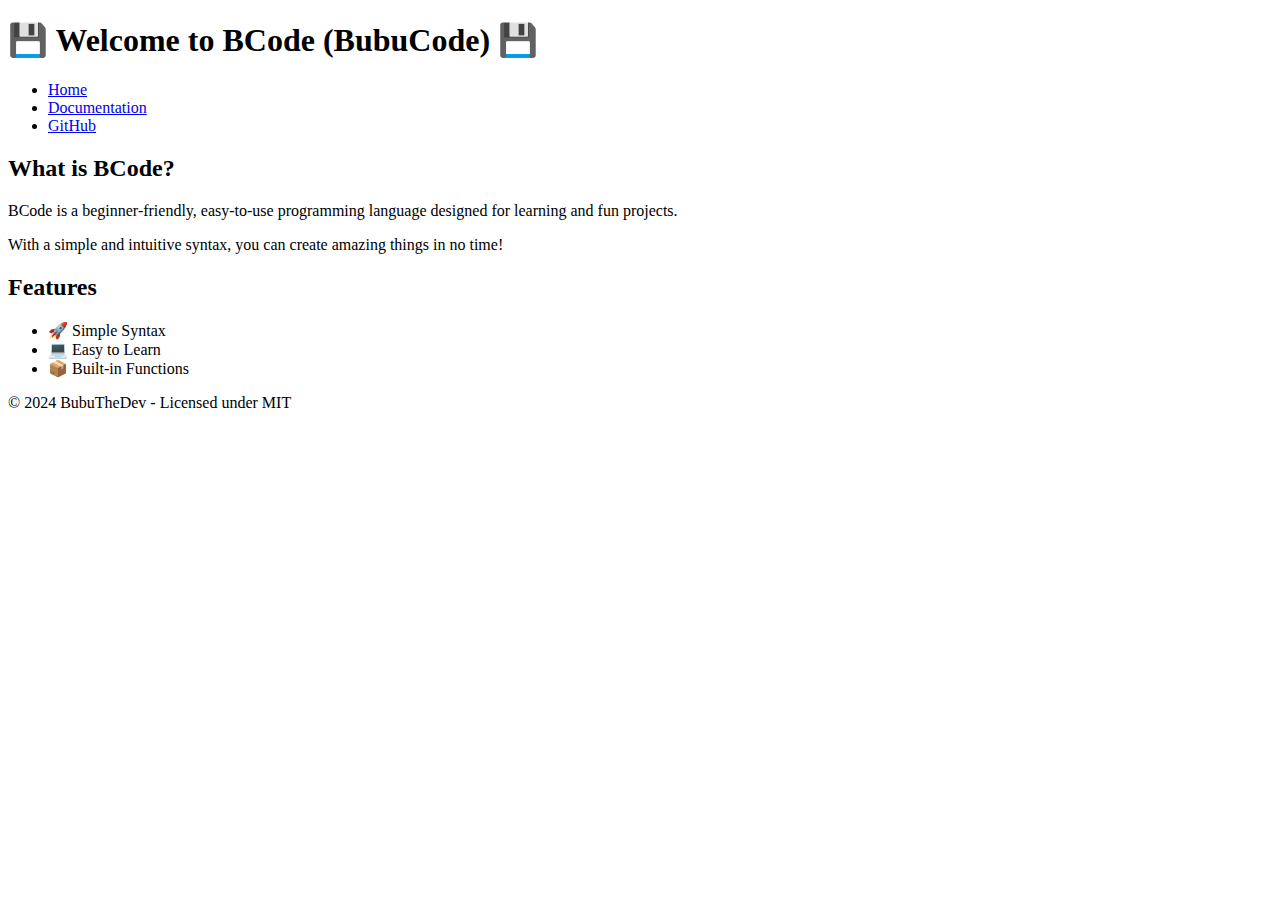
==== index.html @ f6ea5a77 "Update index.html" ====
<!DOCTYPE html>
<html lang="en">
<head>
  <meta charset="UTF-8">
  <meta name="viewport" content="width=device-width, initial-scale=1.0">
  <title>BCode - Retro Programming Language</title>
  <link rel="stylesheet" href="style.css">
</head>
<body>
  <div class="container">
    <header>
      <h1>💾 Welcome to BCode (BubuCode) 💾</h1>
      <nav>
        <ul>
          <li><a href="index.html">Home</a></li>
          <li><a href="documentation.html">Documentation</a></li>
          <li><a href="#">GitHub</a></li>
        </ul>
      </nav>
    </header>
    <main>
      <section class="intro">
        <h2>What is BCode?</h2>
        <p>BCode is a beginner-friendly, easy-to-use programming language designed for learning and fun projects.</p>
        <p>With a simple and intuitive syntax, you can create amazing things in no time!</p>
      </section>
      <section class="features">
        <h2>Features</h2>
        <ul>
          <li>🚀 Simple Syntax</li>
          <li>💻 Easy to Learn</li>
          <li>📦 Built-in Functions</li>
        </ul>
      </section>
    </main>
    <footer>
      <p>© 2024 BubuTheDev - Licensed under MIT</p>
    </footer>
  </div>
</body>
</html>
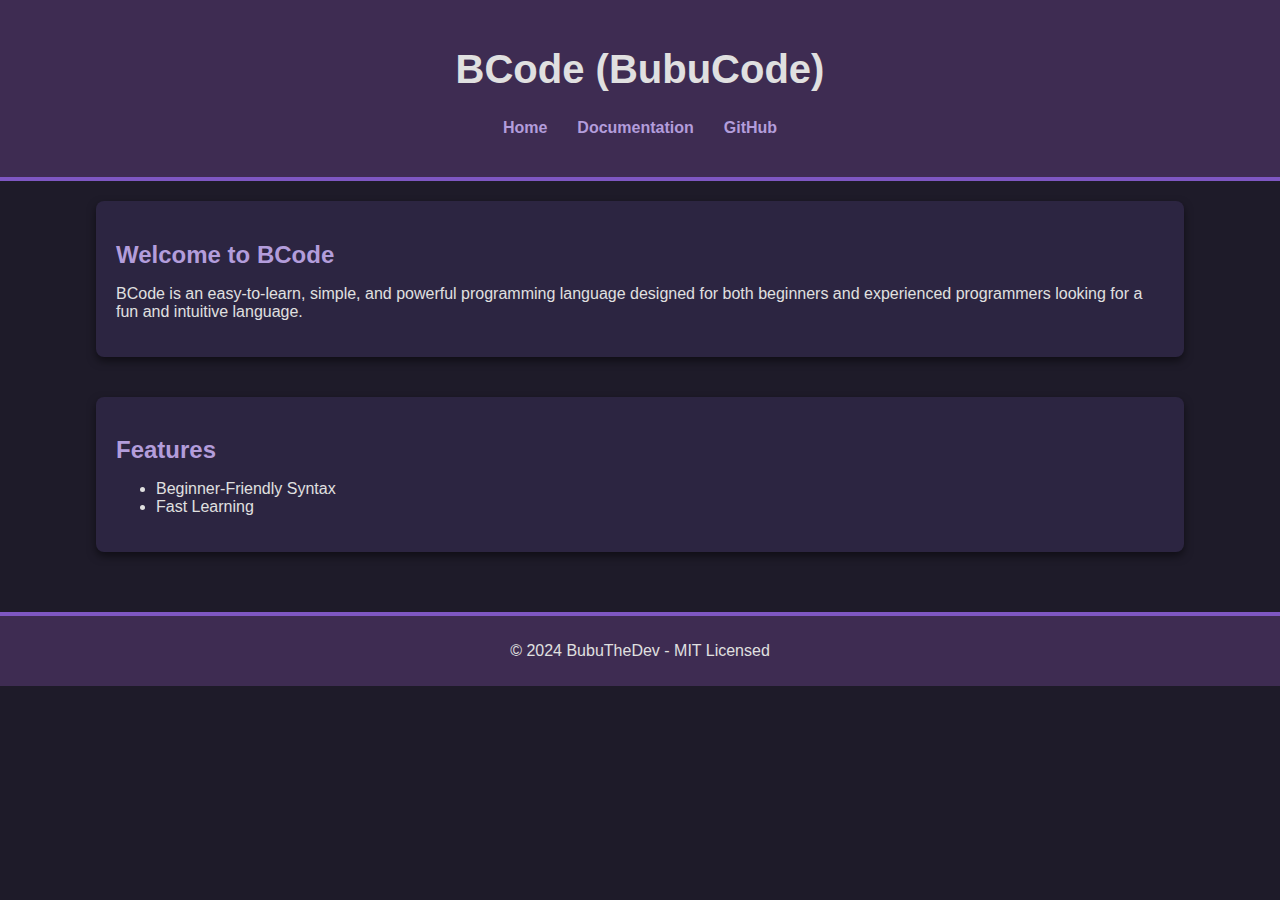
==== commit a9cca6d4: "Update index.html" ====
--- a/index.html
+++ b/index.html
@@ -1,41 +1,103 @@
 <!DOCTYPE html>
 <html lang="en">
 <head>
-  <meta charset="UTF-8">
-  <meta name="viewport" content="width=device-width, initial-scale=1.0">
-  <title>BCode - Retro Programming Language</title>
-  <link rel="stylesheet" href="style.css">
+<meta charset="UTF-8">
+<meta name="viewport" content="width=device-width, initial-scale=1.0">
+<title>BCode - Home</title>
+<style>
+  body {
+    background-color: #1e1b29;
+    color: #e0e0e0;
+    font-family: Arial, sans-serif;
+    margin: 0;
+    padding: 0;
+  }
+
+  header {
+    background-color: #3e2c52;
+    padding: 20px;
+    text-align: center;
+    border-bottom: 4px solid #7e57c2;
+  }
+
+  header h1 {
+    color: #e0e0e0;
+    font-size: 2.5em;
+  }
+
+  nav {
+    margin: 20px 0;
+    display: flex;
+    justify-content: center;
+  }
+
+  nav a {
+    color: #b39ddb;
+    text-decoration: none;
+    margin: 0 15px;
+    font-weight: bold;
+  }
+
+  nav a:hover {
+    color: #7e57c2;
+  }
+
+  .container {
+    width: 85%;
+    max-width: 1200px;
+    margin: 0 auto;
+    padding: 20px;
+  }
+
+  .section {
+    margin-bottom: 40px;
+    background-color: #2c2541;
+    padding: 20px;
+    border-radius: 8px;
+    box-shadow: 0 4px 8px rgba(0, 0, 0, 0.5);
+  }
+
+  .section h2 {
+    color: #b39ddb;
+    margin-bottom: 10px;
+  }
+
+  footer {
+    background-color: #3e2c52;
+    padding: 10px;
+    text-align: center;
+    color: #e0e0e0;
+    border-top: 4px solid #7e57c2;
+  }
+</style>
 </head>
 <body>
-  <div class="container">
-    <header>
-      <h1>💾 Welcome to BCode (BubuCode) 💾</h1>
-      <nav>
-        <ul>
-          <li><a href="index.html">Home</a></li>
-          <li><a href="documentation.html">Documentation</a></li>
-          <li><a href="#">GitHub</a></li>
-        </ul>
-      </nav>
-    </header>
-    <main>
-      <section class="intro">
-        <h2>What is BCode?</h2>
-        <p>BCode is a beginner-friendly, easy-to-use programming language designed for learning and fun projects.</p>
-        <p>With a simple and intuitive syntax, you can create amazing things in no time!</p>
-      </section>
-      <section class="features">
-        <h2>Features</h2>
-        <ul>
-          <li>🚀 Simple Syntax</li>
-          <li>💻 Easy to Learn</li>
-          <li>📦 Built-in Functions</li>
-        </ul>
-      </section>
-    </main>
-    <footer>
-      <p>© 2024 BubuTheDev - Licensed under MIT</p>
-    </footer>
+<header>
+  <h1>BCode (BubuCode)</h1>
+  <nav>
+    <a href="index.html">Home</a>
+    <a href="documentation.html">Documentation</a>
+    <a href="#">GitHub</a>
+  </nav>
+</header>
+
+<div class="container">
+  <div class="section">
+    <h2>Welcome to BCode</h2>
+    <p>BCode is an easy-to-learn, simple, and powerful programming language designed for both beginners and experienced programmers looking for a fun and intuitive language.</p>
   </div>
+
+  <div class="section">
+    <h2>Features</h2>
+    <ul>
+      <li>Beginner-Friendly Syntax</li>
+      <li>Fast Learning</li>
+    </ul>
+  </div>
+</div>
+
+<footer>
+  <p>© 2024 BubuTheDev - MIT Licensed</p>
+</footer>
 </body>
 </html>
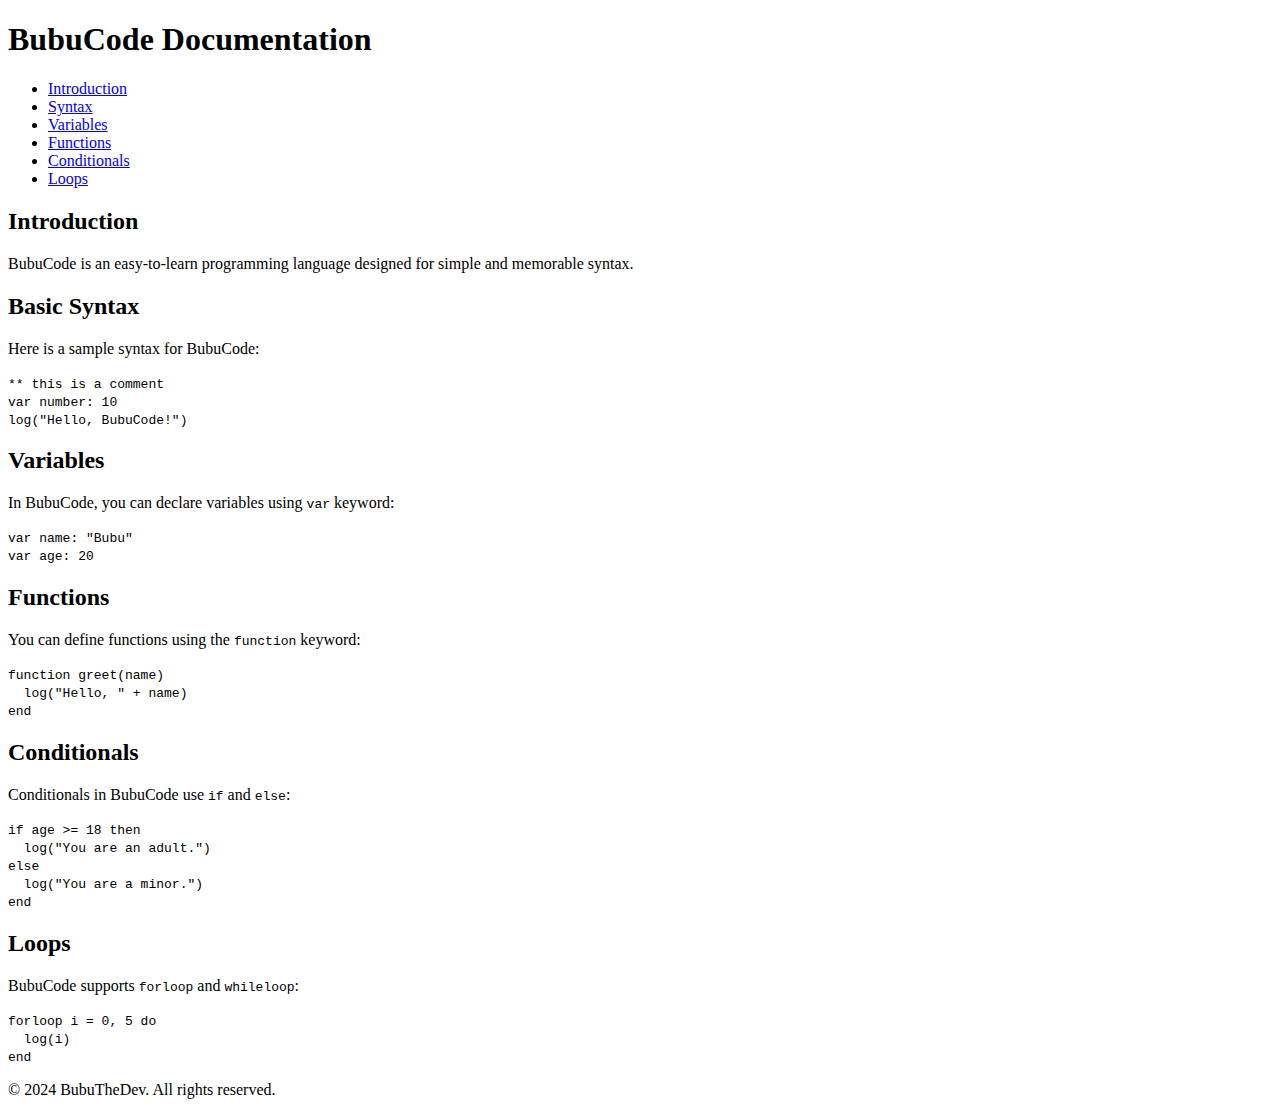
==== commit a0dc9738: "Update index.html" ====
--- a/index.html
+++ b/index.html
@@ -3,101 +3,85 @@
 <head>
 <meta charset="UTF-8">
 <meta name="viewport" content="width=device-width, initial-scale=1.0">
-<title>BCode - Home</title>
-<style>
-  body {
-    background-color: #1e1b29;
-    color: #e0e0e0;
-    font-family: Arial, sans-serif;
-    margin: 0;
-    padding: 0;
-  }
-
-  header {
-    background-color: #3e2c52;
-    padding: 20px;
-    text-align: center;
-    border-bottom: 4px solid #7e57c2;
-  }
-
-  header h1 {
-    color: #e0e0e0;
-    font-size: 2.5em;
-  }
-
-  nav {
-    margin: 20px 0;
-    display: flex;
-    justify-content: center;
-  }
-
-  nav a {
-    color: #b39ddb;
-    text-decoration: none;
-    margin: 0 15px;
-    font-weight: bold;
-  }
-
-  nav a:hover {
-    color: #7e57c2;
-  }
-
-  .container {
-    width: 85%;
-    max-width: 1200px;
-    margin: 0 auto;
-    padding: 20px;
-  }
-
-  .section {
-    margin-bottom: 40px;
-    background-color: #2c2541;
-    padding: 20px;
-    border-radius: 8px;
-    box-shadow: 0 4px 8px rgba(0, 0, 0, 0.5);
-  }
-
-  .section h2 {
-    color: #b39ddb;
-    margin-bottom: 10px;
-  }
-
-  footer {
-    background-color: #3e2c52;
-    padding: 10px;
-    text-align: center;
-    color: #e0e0e0;
-    border-top: 4px solid #7e57c2;
-  }
-</style>
+<title>BubuCode Documentation</title>
+<link rel="stylesheet" href="styles.css">
 </head>
 <body>
-<header>
-  <h1>BCode (BubuCode)</h1>
+  <header>
+    <h1>BubuCode <span>Documentation</span></h1>
+  </header>
+  
   <nav>
-    <a href="index.html">Home</a>
-    <a href="documentation.html">Documentation</a>
-    <a href="#">GitHub</a>
+    <ul>
+      <li><a href="#intro">Introduction</a></li>
+      <li><a href="#syntax">Syntax</a></li>
+      <li><a href="#variables">Variables</a></li>
+      <li><a href="#functions">Functions</a></li>
+      <li><a href="#conditionals">Conditionals</a></li>
+      <li><a href="#loops">Loops</a></li>
+    </ul>
   </nav>
-</header>
 
-<div class="container">
-  <div class="section">
-    <h2>Welcome to BCode</h2>
-    <p>BCode is an easy-to-learn, simple, and powerful programming language designed for both beginners and experienced programmers looking for a fun and intuitive language.</p>
-  </div>
+  <main>
+    <section id="intro">
+      <h2>Introduction</h2>
+      <p>BubuCode is an easy-to-learn programming language designed for simple and memorable syntax.</p>
+    </section>
 
-  <div class="section">
-    <h2>Features</h2>
-    <ul>
-      <li>Beginner-Friendly Syntax</li>
-      <li>Fast Learning</li>
-    </ul>
-  </div>
-</div>
+    <section id="syntax">
+      <h2>Basic Syntax</h2>
+      <p>Here is a sample syntax for BubuCode:</p>
+      <div class="code-block">
+        <code>** this is a comment<br>
+        var number: 10<br>
+        log("Hello, BubuCode!")</code>
+      </div>
+    </section>
 
-<footer>
-  <p>© 2024 BubuTheDev - MIT Licensed</p>
-</footer>
+    <section id="variables">
+      <h2>Variables</h2>
+      <p>In BubuCode, you can declare variables using <code>var</code> keyword:</p>
+      <div class="code-block">
+        <code>var name: "Bubu"<br>
+        var age: 20</code>
+      </div>
+    </section>
+
+    <section id="functions">
+      <h2>Functions</h2>
+      <p>You can define functions using the <code>function</code> keyword:</p>
+      <div class="code-block">
+        <code>function greet(name)<br>
+          &nbsp;&nbsp;log("Hello, " + name)<br>
+        end</code>
+      </div>
+    </section>
+
+    <section id="conditionals">
+      <h2>Conditionals</h2>
+      <p>Conditionals in BubuCode use <code>if</code> and <code>else</code>:</p>
+      <div class="code-block">
+        <code>if age >= 18 then<br>
+          &nbsp;&nbsp;log("You are an adult.")<br>
+        else<br>
+          &nbsp;&nbsp;log("You are a minor.")<br>
+        end</code>
+      </div>
+    </section>
+
+    <section id="loops">
+      <h2>Loops</h2>
+      <p>BubuCode supports <code>forloop</code> and <code>whileloop</code>:</p>
+      <div class="code-block">
+        <code>forloop i = 0, 5 do<br>
+          &nbsp;&nbsp;log(i)<br>
+        end</code>
+      </div>
+    </section>
+  </main>
+
+  <footer>
+    <p>© 2024 BubuTheDev. All rights reserved.</p>
+  </footer>
 </body>
 </html>
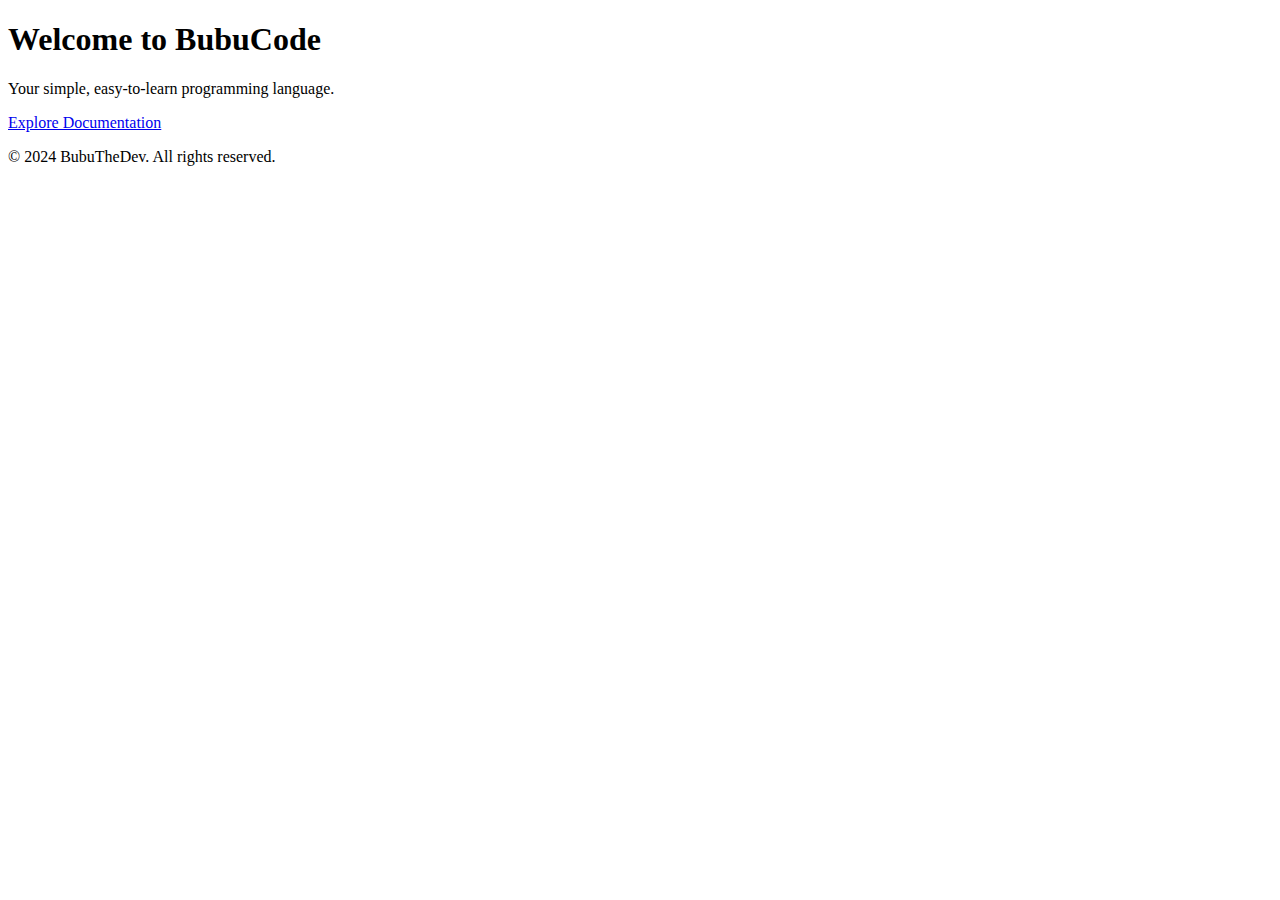
==== commit 90dcffd3: "Update index.html" ====
--- a/index.html
+++ b/index.html
@@ -3,82 +3,15 @@
 <head>
 <meta charset="UTF-8">
 <meta name="viewport" content="width=device-width, initial-scale=1.0">
-<title>BubuCode Documentation</title>
+<title>BubuCode</title>
 <link rel="stylesheet" href="styles.css">
 </head>
 <body>
   <header>
-    <h1>BubuCode <span>Documentation</span></h1>
+    <h1>Welcome to BubuCode</h1>
+    <p>Your simple, easy-to-learn programming language.</p>
+    <a href="docs.html" class="button">Explore Documentation</a>
   </header>
-  
-  <nav>
-    <ul>
-      <li><a href="#intro">Introduction</a></li>
-      <li><a href="#syntax">Syntax</a></li>
-      <li><a href="#variables">Variables</a></li>
-      <li><a href="#functions">Functions</a></li>
-      <li><a href="#conditionals">Conditionals</a></li>
-      <li><a href="#loops">Loops</a></li>
-    </ul>
-  </nav>
-
-  <main>
-    <section id="intro">
-      <h2>Introduction</h2>
-      <p>BubuCode is an easy-to-learn programming language designed for simple and memorable syntax.</p>
-    </section>
-
-    <section id="syntax">
-      <h2>Basic Syntax</h2>
-      <p>Here is a sample syntax for BubuCode:</p>
-      <div class="code-block">
-        <code>** this is a comment<br>
-        var number: 10<br>
-        log("Hello, BubuCode!")</code>
-      </div>
-    </section>
-
-    <section id="variables">
-      <h2>Variables</h2>
-      <p>In BubuCode, you can declare variables using <code>var</code> keyword:</p>
-      <div class="code-block">
-        <code>var name: "Bubu"<br>
-        var age: 20</code>
-      </div>
-    </section>
-
-    <section id="functions">
-      <h2>Functions</h2>
-      <p>You can define functions using the <code>function</code> keyword:</p>
-      <div class="code-block">
-        <code>function greet(name)<br>
-          &nbsp;&nbsp;log("Hello, " + name)<br>
-        end</code>
-      </div>
-    </section>
-
-    <section id="conditionals">
-      <h2>Conditionals</h2>
-      <p>Conditionals in BubuCode use <code>if</code> and <code>else</code>:</p>
-      <div class="code-block">
-        <code>if age >= 18 then<br>
-          &nbsp;&nbsp;log("You are an adult.")<br>
-        else<br>
-          &nbsp;&nbsp;log("You are a minor.")<br>
-        end</code>
-      </div>
-    </section>
-
-    <section id="loops">
-      <h2>Loops</h2>
-      <p>BubuCode supports <code>forloop</code> and <code>whileloop</code>:</p>
-      <div class="code-block">
-        <code>forloop i = 0, 5 do<br>
-          &nbsp;&nbsp;log(i)<br>
-        end</code>
-      </div>
-    </section>
-  </main>
 
   <footer>
     <p>© 2024 BubuTheDev. All rights reserved.</p>
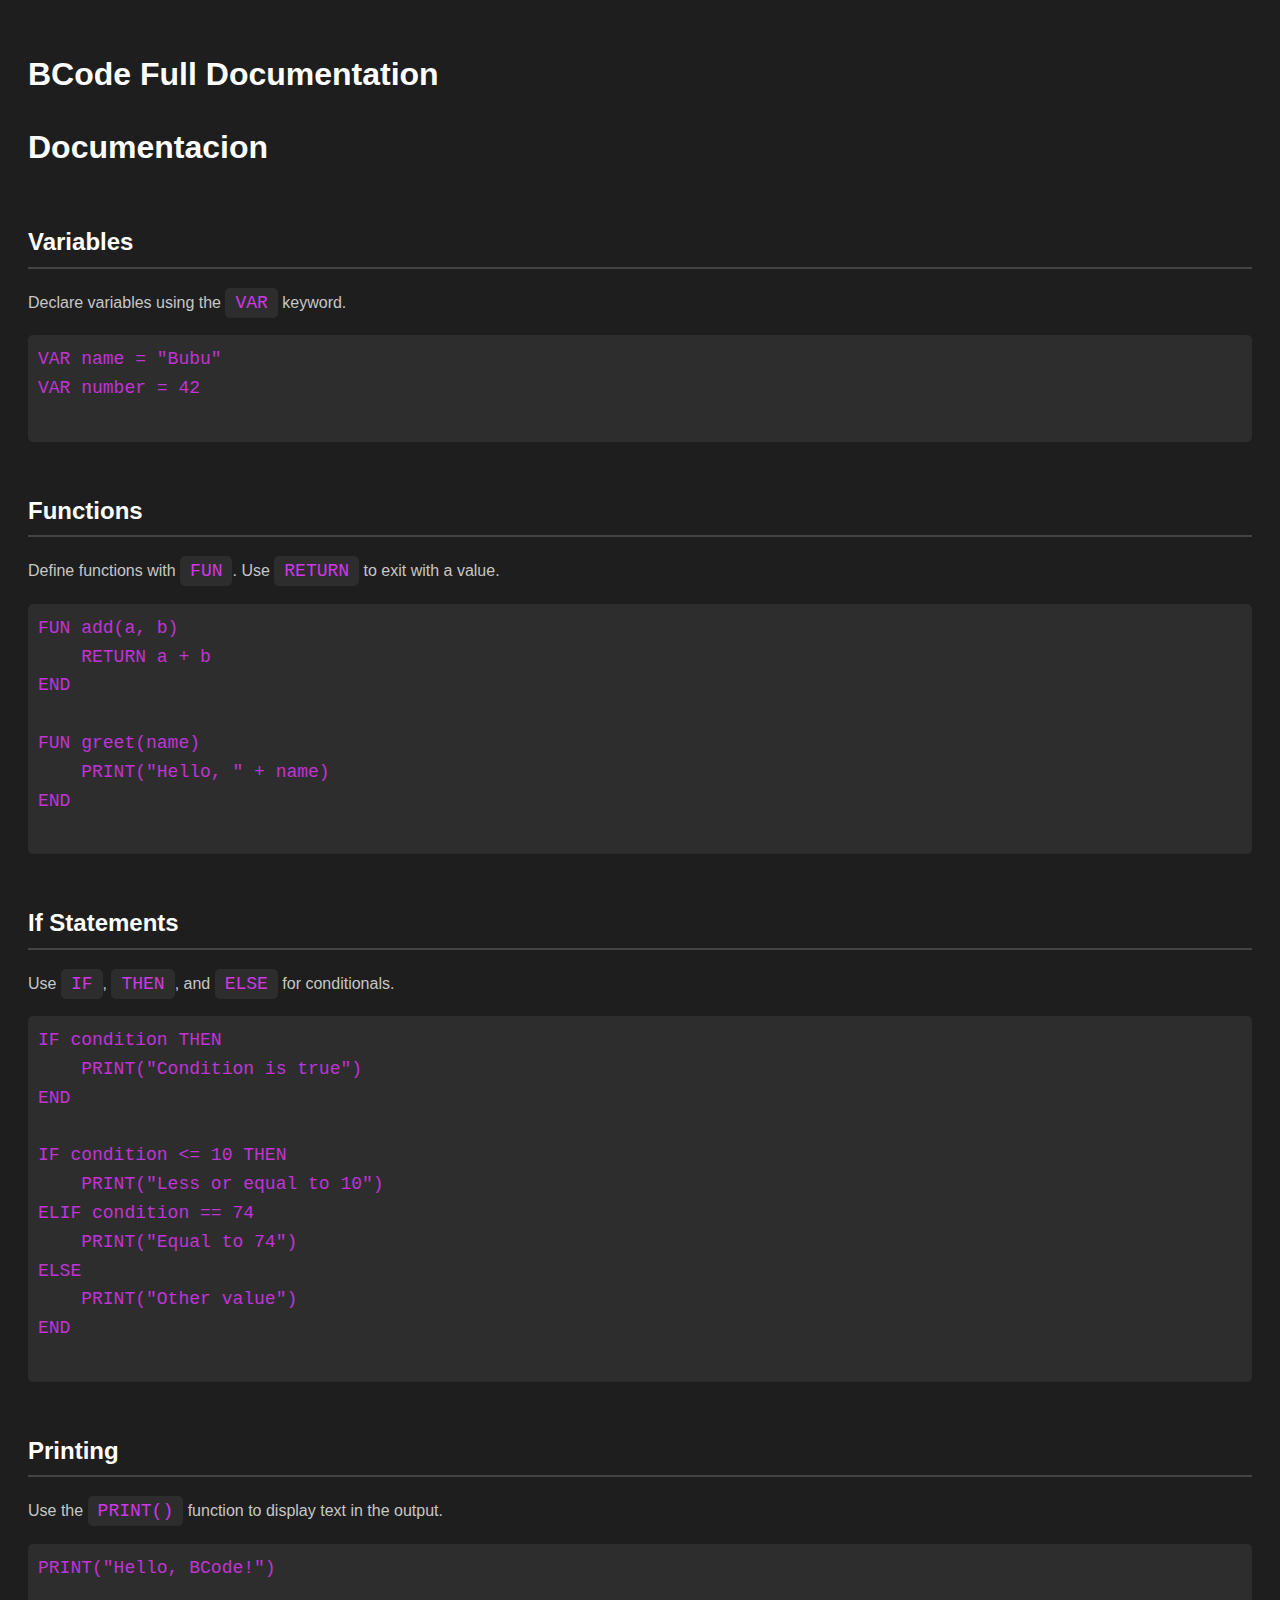
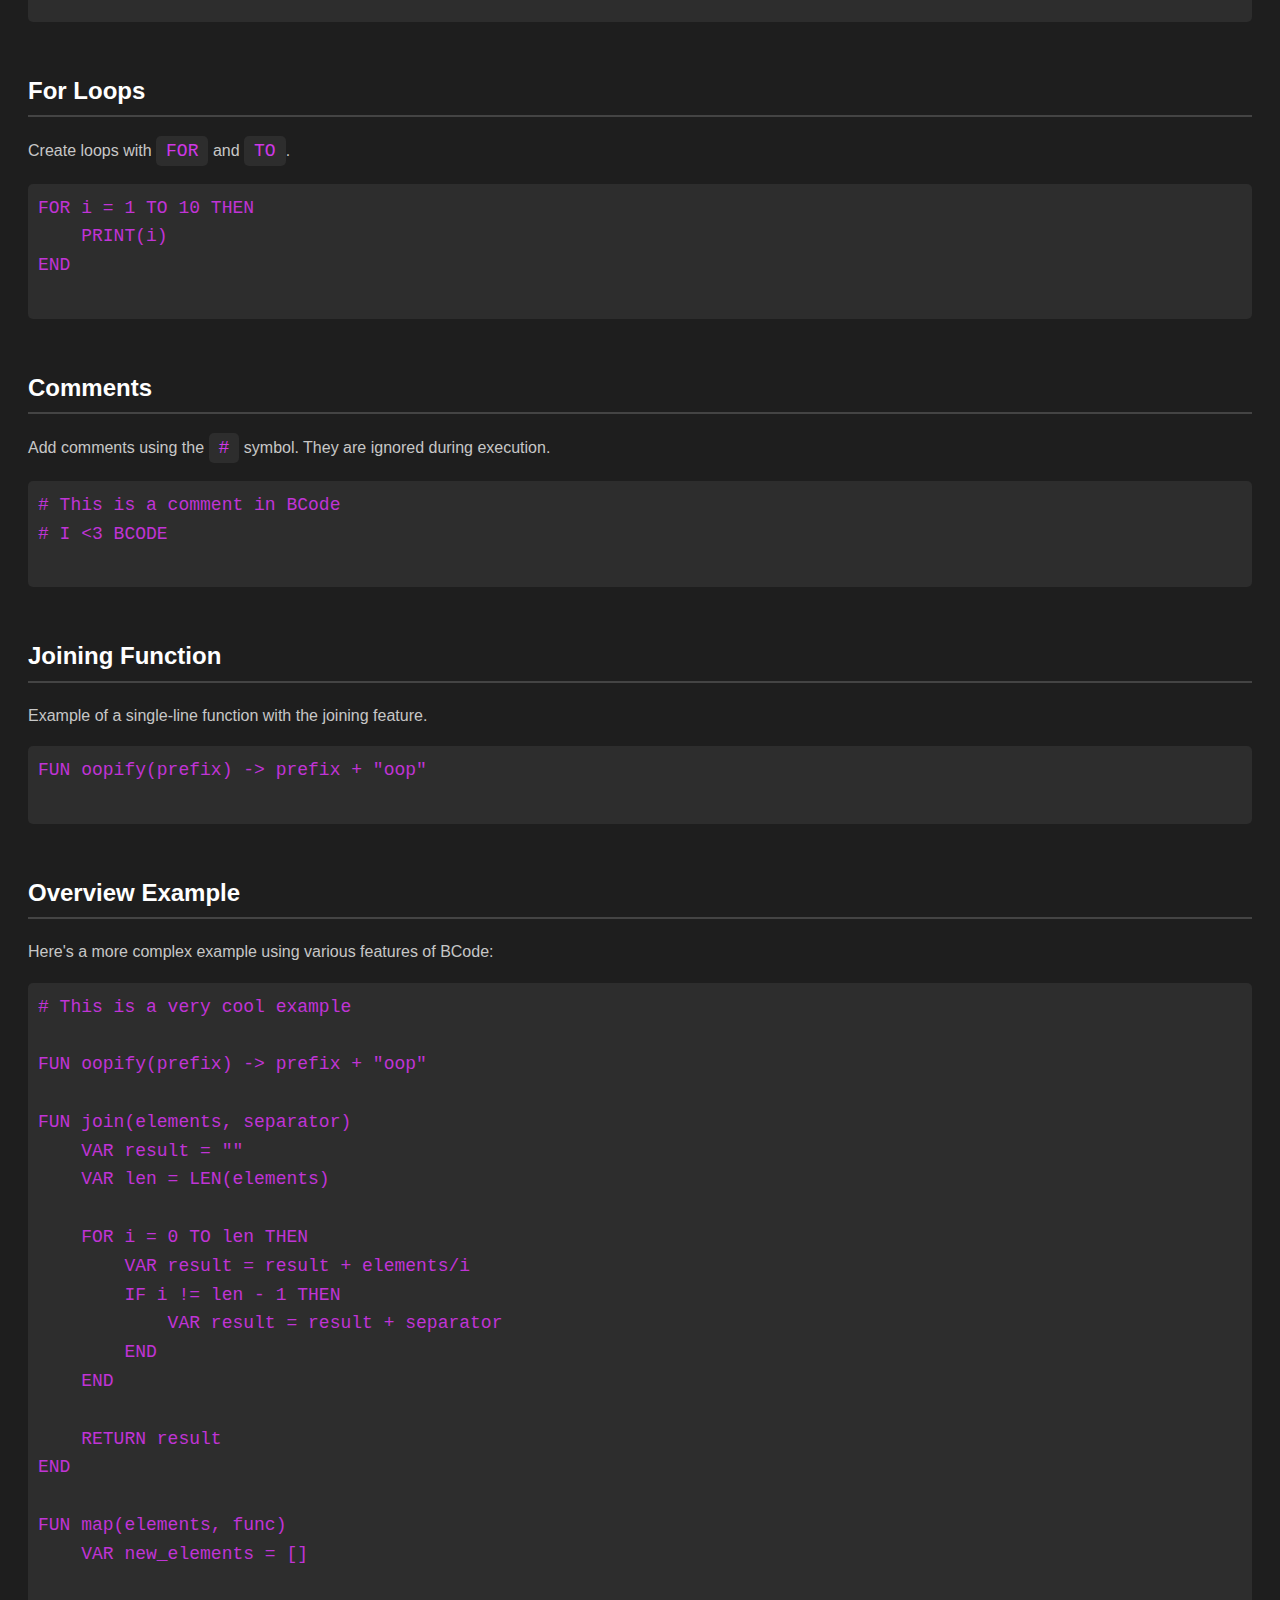
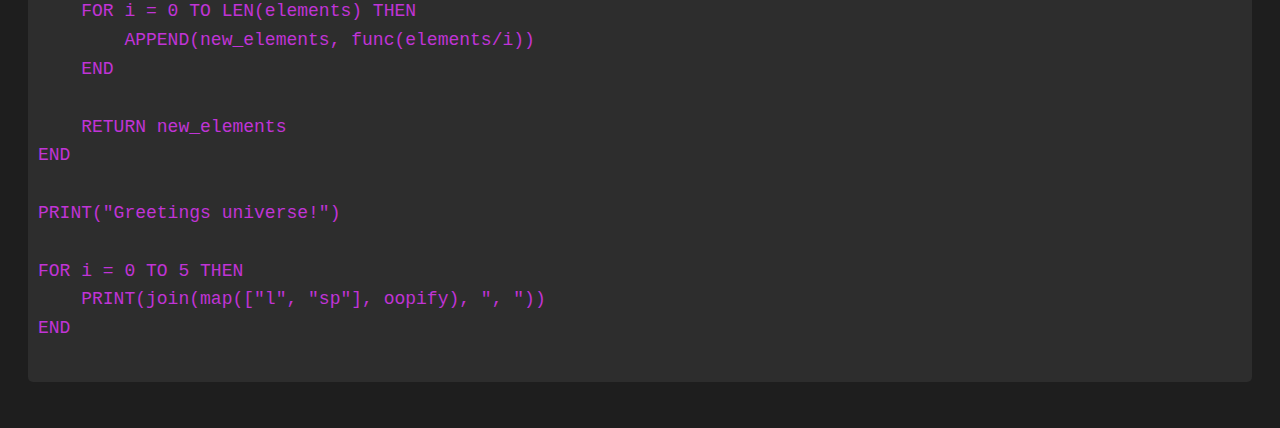
==== commit cdda9d5b: "Create index.html" ====
--- a/index.html
+++ b/index.html
@@ -3,18 +3,148 @@
 <head>
 <meta charset="UTF-8">
 <meta name="viewport" content="width=device-width, initial-scale=1.0">
-<title>BubuCode</title>
-<link rel="stylesheet" href="styles.css">
+<title>BCode</title>
+<style>
+    body {
+        background-color: #1e1e1e;
+        color: #c7c7c7;
+        font-family: Arial, sans-serif;
+        line-height: 1.6;
+        padding: 20px;
+    }
+    h1, h2 {
+        color: #ffffff;
+    }
+    h2 {
+        margin-top: 50px;
+        border-bottom: 2px solid #444;
+        padding-bottom: 5px;
+    }
+    p {
+        margin-bottom: 15px;
+    }
+    code {
+        background-color: #2d2d2d;
+        color: #cf38e6;
+        padding: 5px 10px;
+        border-radius: 5px;
+        font-family: "Courier New", Courier, monospace;
+        font-size: large;
+    }
+    pre {
+        background-color: #2d2d2d;
+        padding: 10px;
+        border-radius: 5px;
+        overflow-x: auto;
+        font-family: "Courier New", Courier, monospace;
+        color: #c034d6;
+        font-size: large;
+    }
+    </style>
 </head>
 <body>
-  <header>
-    <h1>Welcome to BubuCode</h1>
-    <p>Your simple, easy-to-learn programming language.</p>
-    <a href="docs.html" class="button">Explore Documentation</a>
-  </header>
+    <h1>BCode Full Documentation</h1>
+    <h1>Documentacion</h1>
 
-  <footer>
-    <p>© 2024 BubuTheDev. All rights reserved.</p>
-  </footer>
+    <h2>Variables</h2>
+    <p>Declare variables using the <code>VAR</code> keyword.</p>
+    <pre>
+VAR name = "Bubu"
+VAR number = 42
+    </pre>
+
+    <h2>Functions</h2>
+    <p>Define functions with <code>FUN</code>. Use <code>RETURN</code> to exit with a value.</p>
+    <pre>
+FUN add(a, b)
+    RETURN a + b
+END
+
+FUN greet(name)
+    PRINT("Hello, " + name)
+END
+    </pre>
+
+    <h2>If Statements</h2>
+    <p>Use <code>IF</code>, <code>THEN</code>, and <code>ELSE</code> for conditionals.</p>
+    <pre>
+IF condition THEN
+    PRINT("Condition is true")
+END
+
+IF condition <= 10 THEN
+    PRINT("Less or equal to 10")
+ELIF condition == 74
+    PRINT("Equal to 74")
+ELSE
+    PRINT("Other value")
+END
+    </pre>
+
+    <h2>Printing</h2>
+    <p>Use the <code>PRINT()</code> function to display text in the output.</p>
+    <pre>
+PRINT("Hello, BCode!")
+    </pre>
+
+    <h2>For Loops</h2>
+    <p>Create loops with <code>FOR</code> and <code>TO</code>.</p>
+    <pre>
+FOR i = 1 TO 10 THEN
+    PRINT(i)
+END
+    </pre>
+
+    <h2>Comments</h2>
+    <p>Add comments using the <code>#</code> symbol. They are ignored during execution.</p>
+    <pre>
+# This is a comment in BCode
+# I <3 BCODE
+    </pre>
+
+    <h2>Joining Function</h2>
+    <p>Example of a single-line function with the joining feature.</p>
+    <pre>
+FUN oopify(prefix) -> prefix + "oop"
+    </pre>
+
+    <h2>Overview Example</h2>
+    <p>Here's a more complex example using various features of BCode:</p>
+    <pre>
+# This is a very cool example
+
+FUN oopify(prefix) -> prefix + "oop"
+
+FUN join(elements, separator)
+    VAR result = ""
+    VAR len = LEN(elements)
+
+    FOR i = 0 TO len THEN
+        VAR result = result + elements/i
+        IF i != len - 1 THEN 
+            VAR result = result + separator
+        END
+    END
+
+    RETURN result
+END
+
+FUN map(elements, func)
+    VAR new_elements = []
+
+    FOR i = 0 TO LEN(elements) THEN
+        APPEND(new_elements, func(elements/i))
+    END
+
+    RETURN new_elements
+END
+
+PRINT("Greetings universe!")
+
+FOR i = 0 TO 5 THEN
+    PRINT(join(map(["l", "sp"], oopify), ", "))
+END
+    </pre>
+
 </body>
 </html>
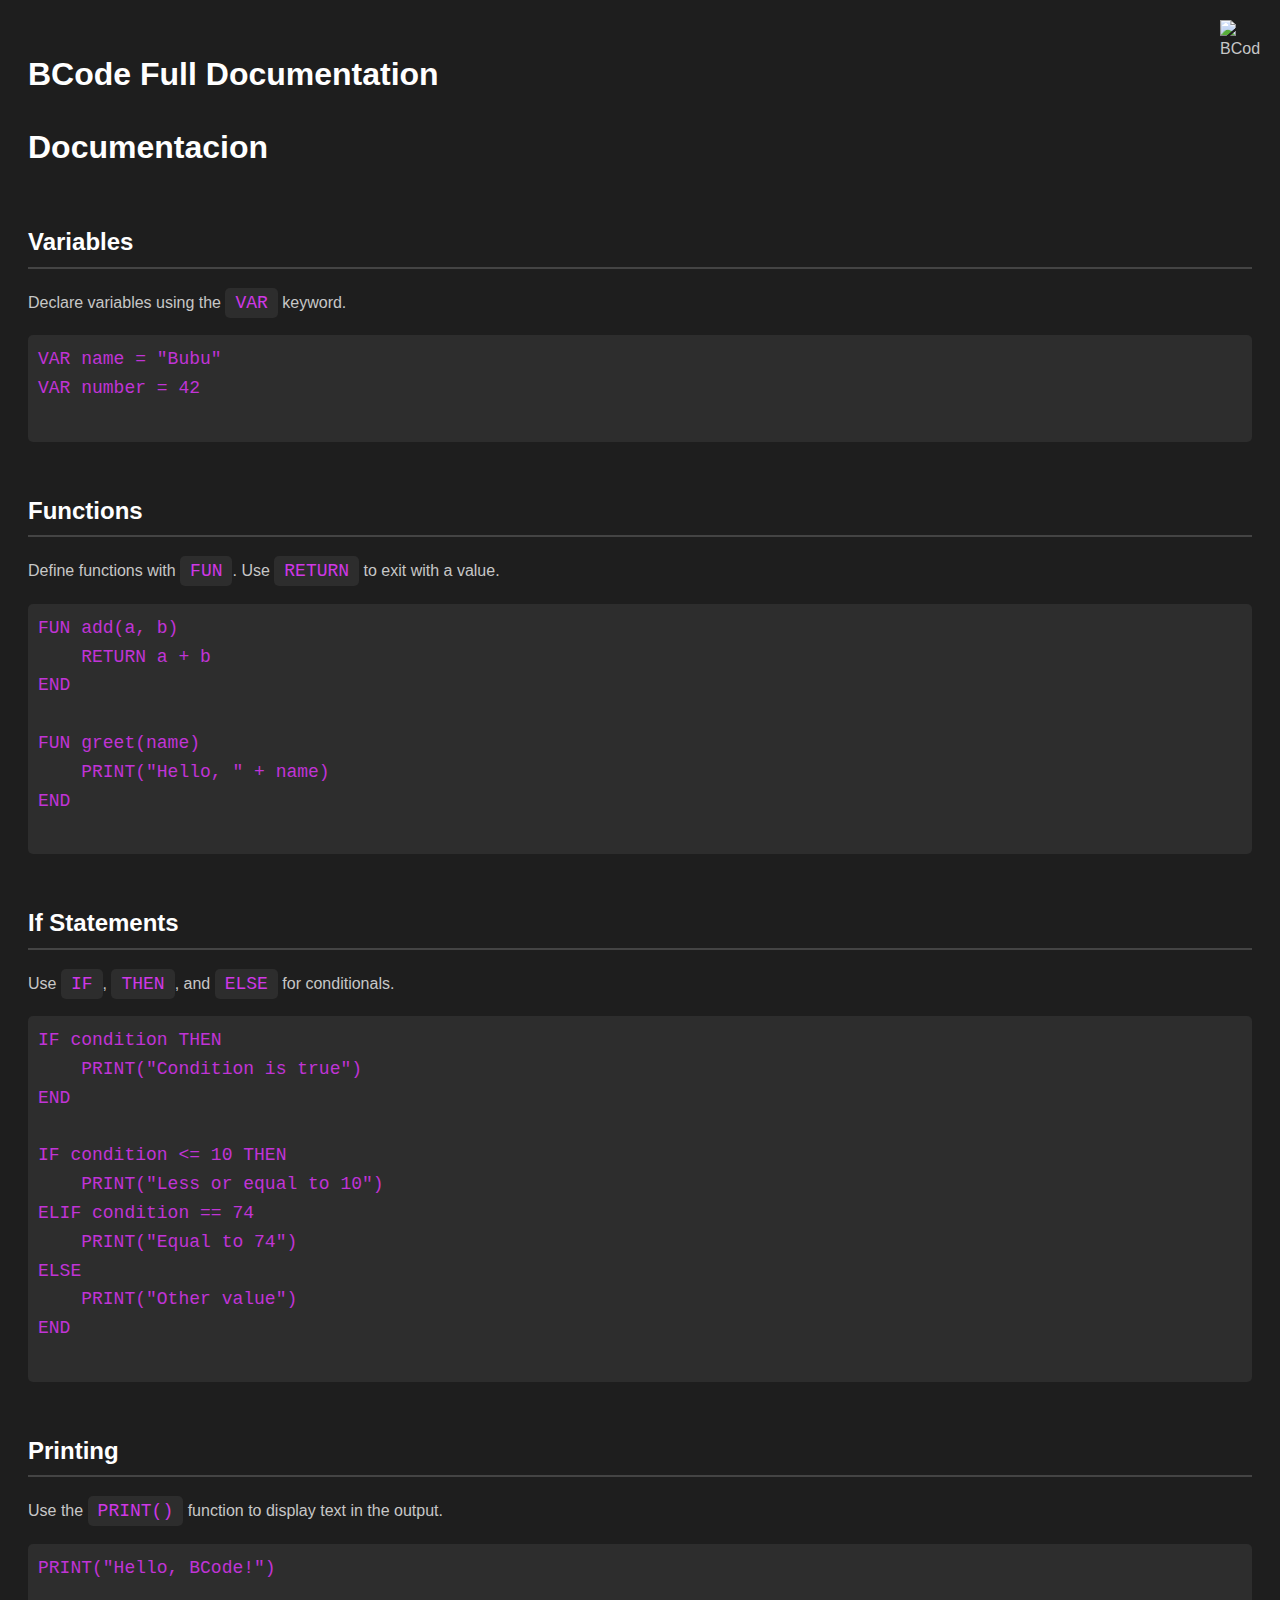
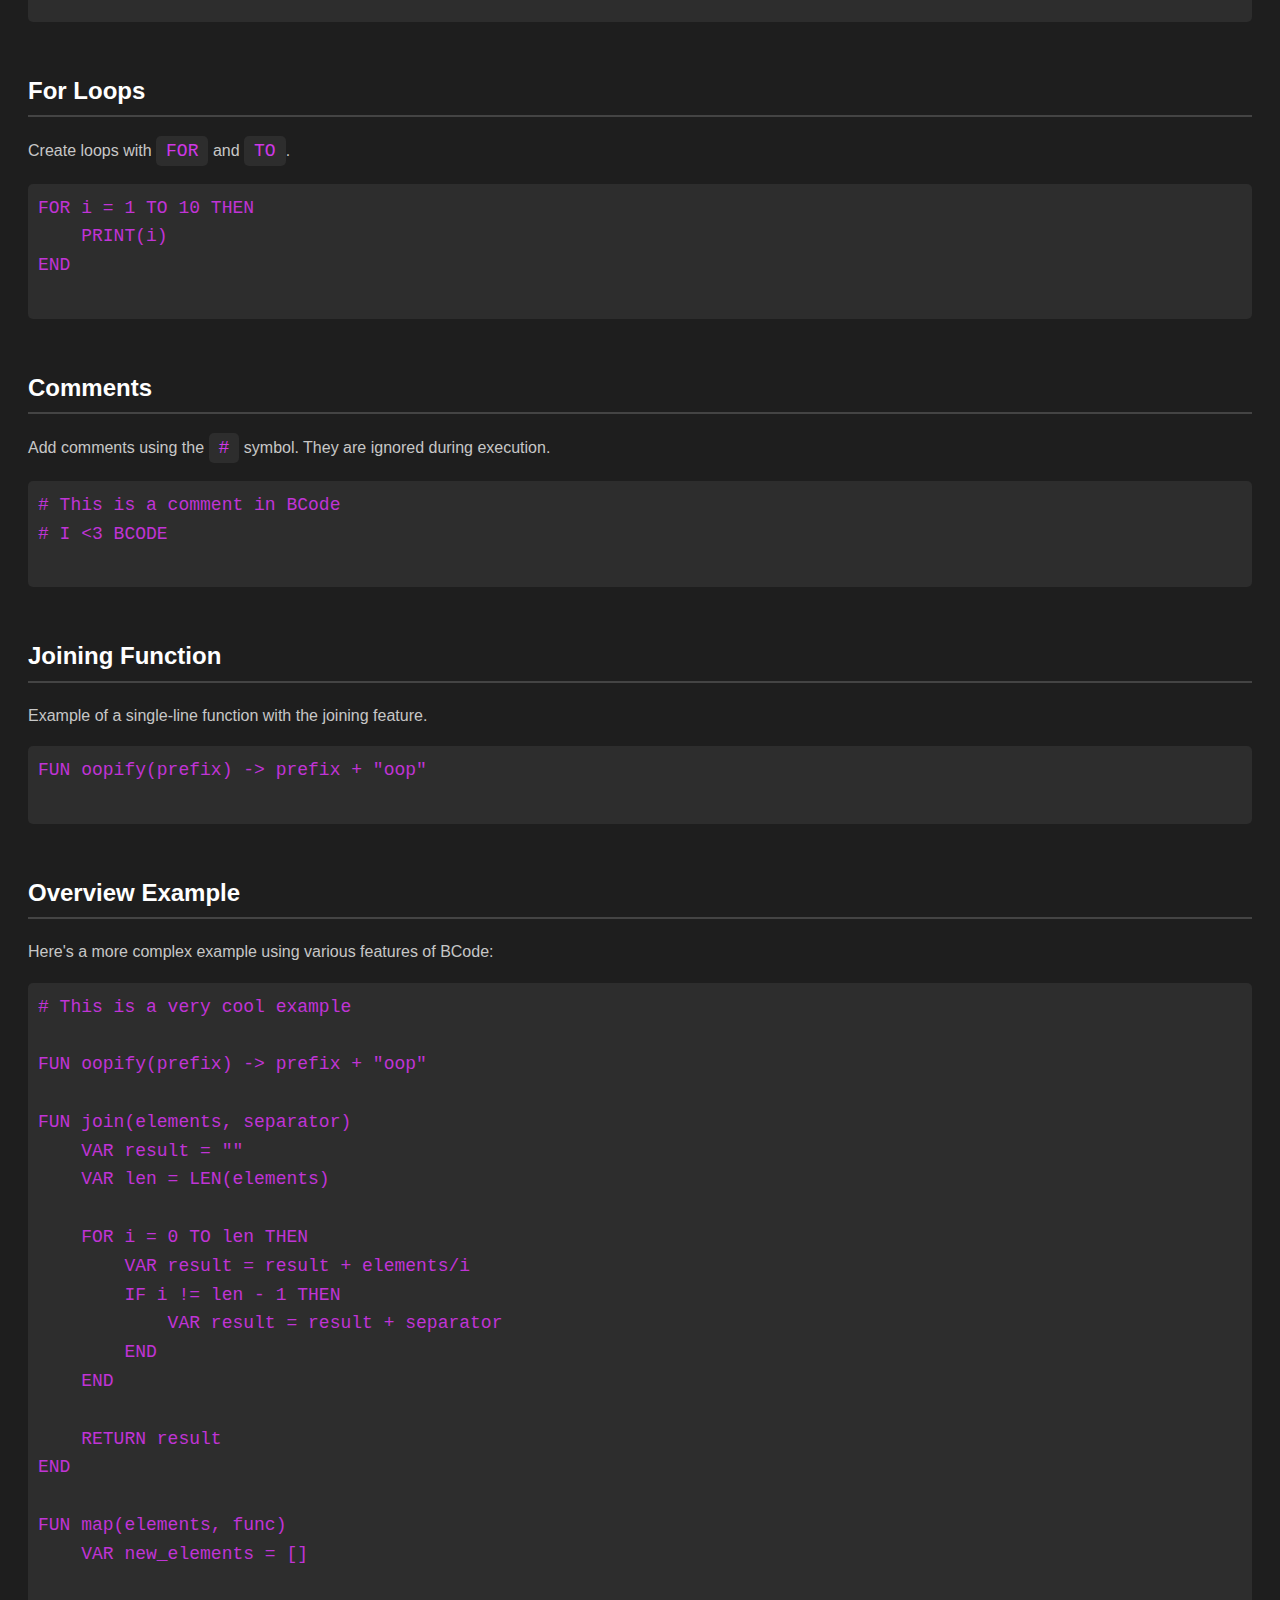
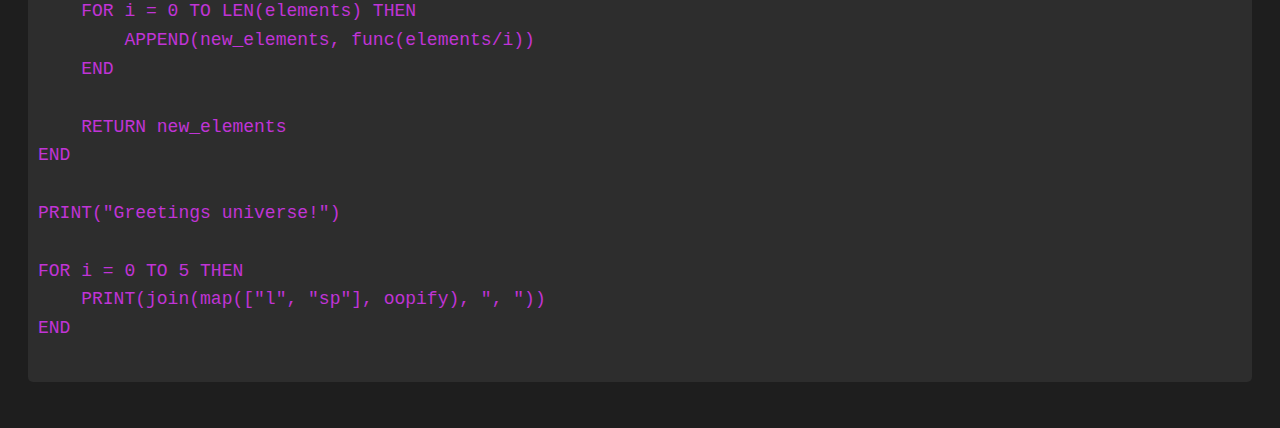
==== commit 2d64367d: "Update index.html" ====
--- a/index.html
+++ b/index.html
@@ -40,9 +40,19 @@
         color: #c034d6;
         font-size: large;
     }
+    #top-icon {
+        position: absolute;
+        top: 20px;
+        right: 20px;
+        width: 40px;
+        height: 40px;
+        object-fit: cover;
+    }
     </style>
 </head>
 <body>
+    <img src="icon.png" id="top-icon" alt="BCode Icon">
+
     <h1>BCode Full Documentation</h1>
     <h1>Documentacion</h1>
 
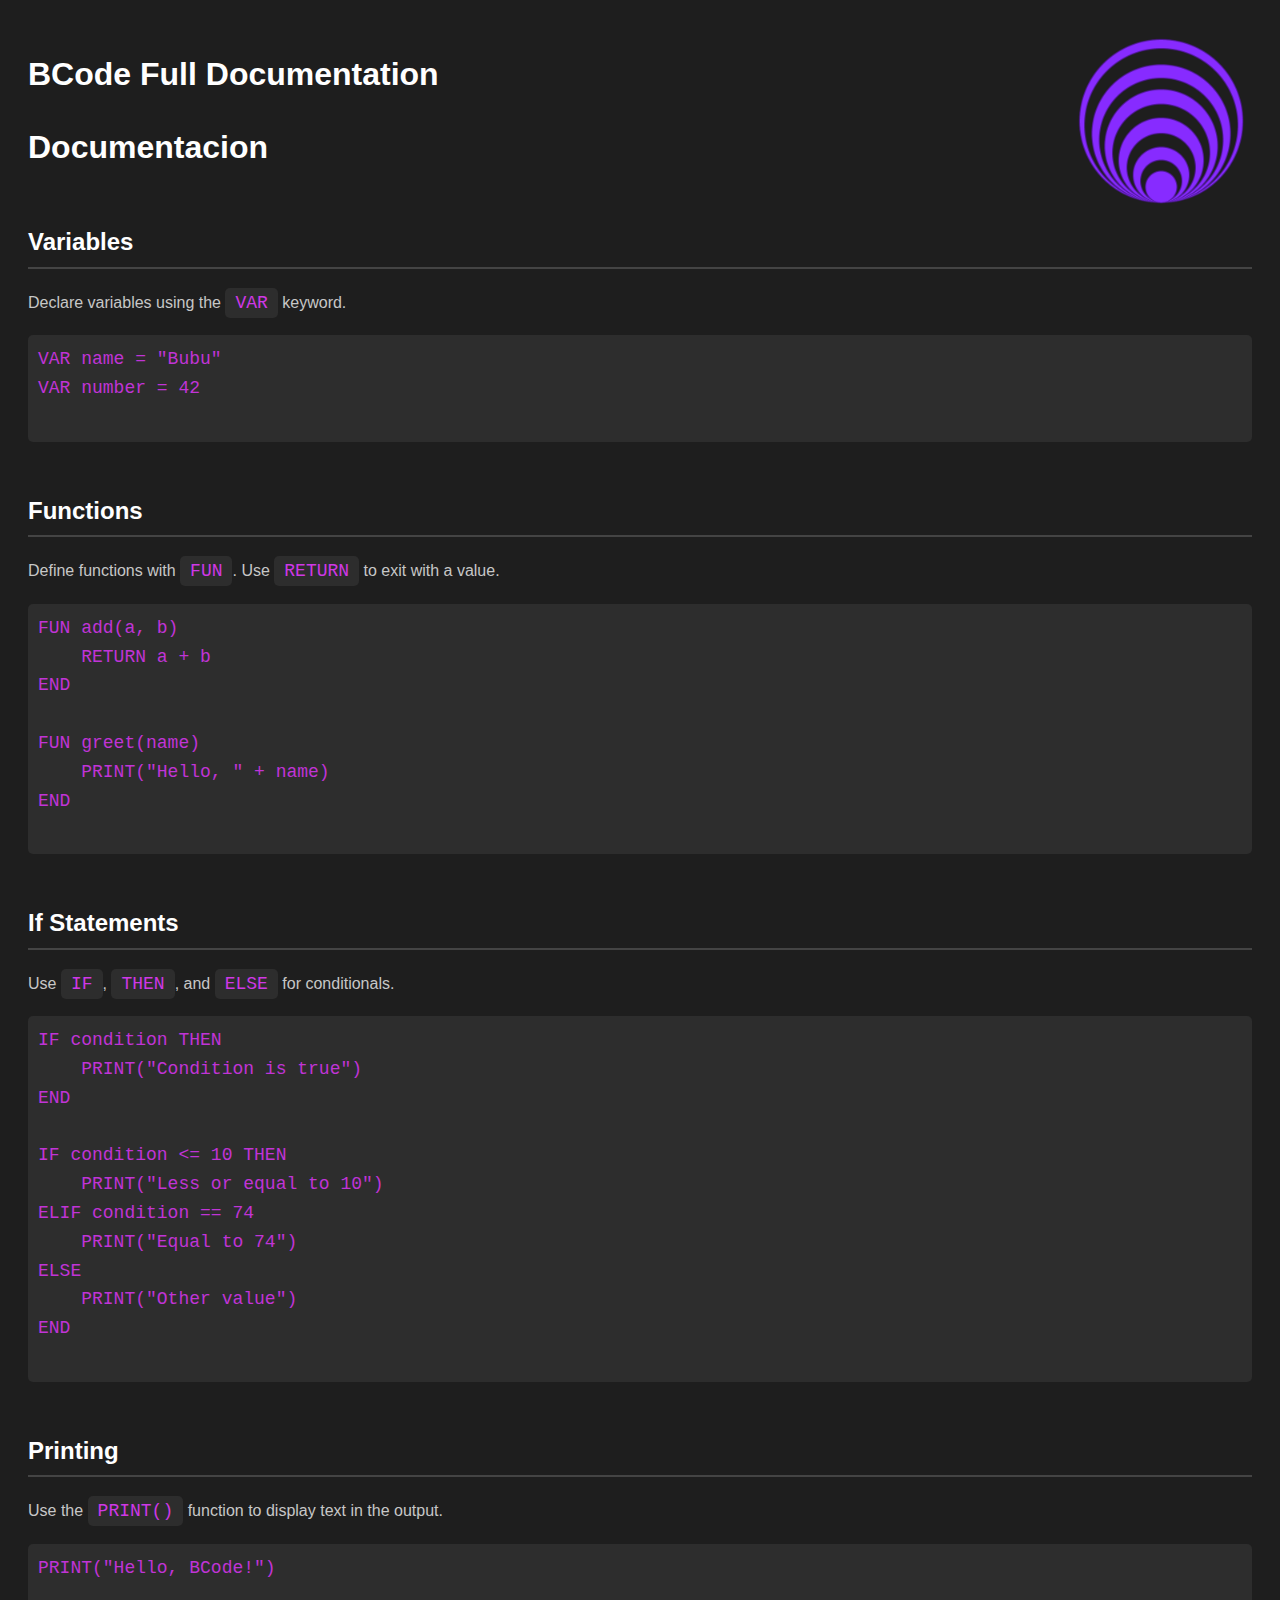
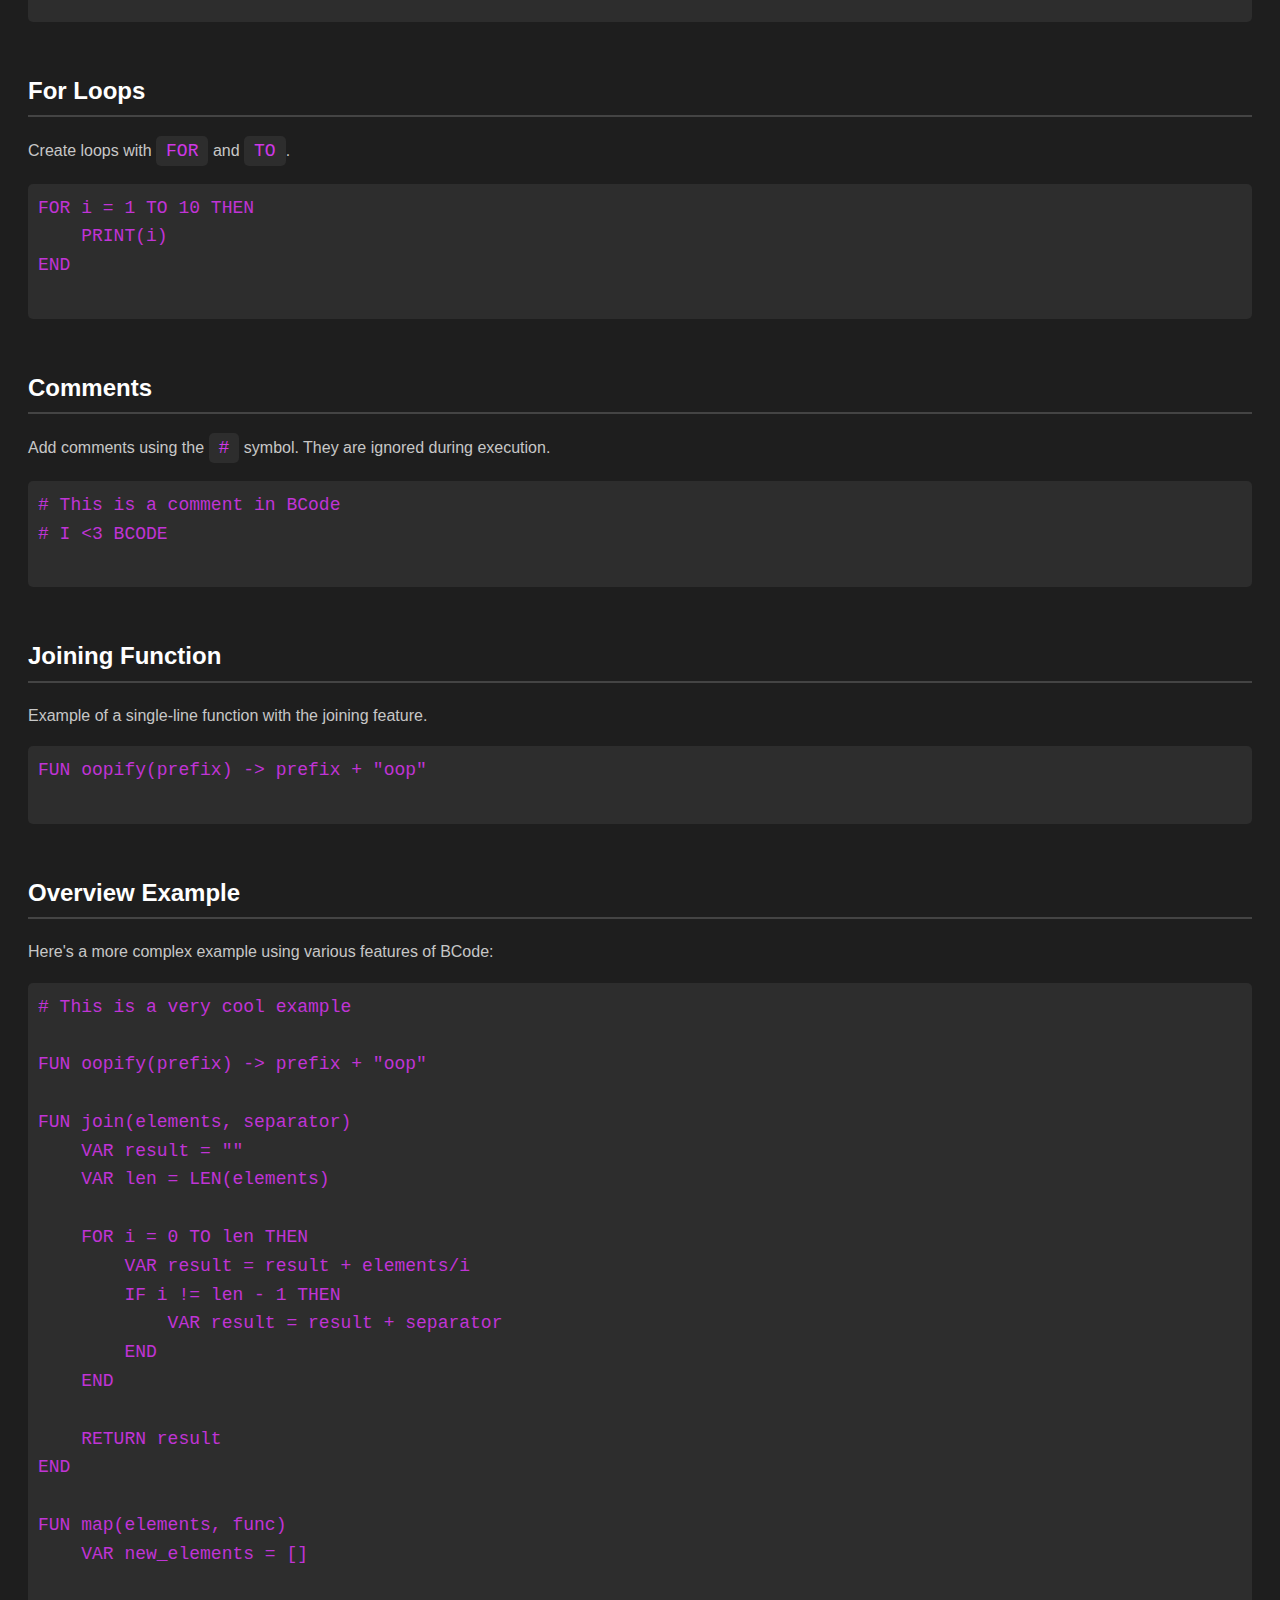
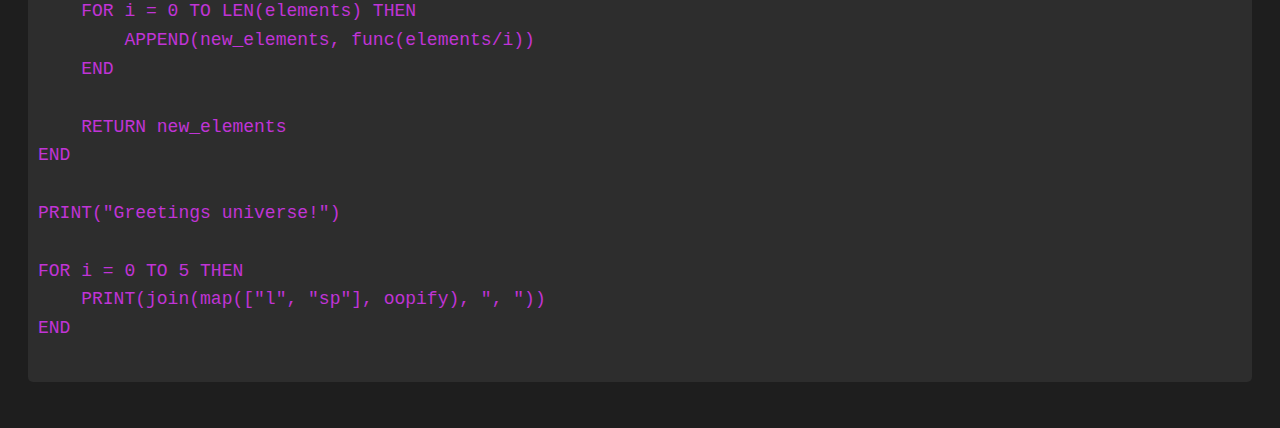
==== commit 243c8098: "Update index.html" ====
--- a/index.html
+++ b/index.html
@@ -44,14 +44,14 @@
         position: absolute;
         top: 20px;
         right: 20px;
-        width: 40px;
-        height: 40px;
+        width: 200px;
+        height: 200px;
         object-fit: cover;
     }
     </style>
 </head>
 <body>
-    <img src="icon.png" id="top-icon" alt="BCode Icon">
+    <img src="bcodeicon.png" id="top-icon" alt="BCode Icon">
 
     <h1>BCode Full Documentation</h1>
     <h1>Documentacion</h1>
